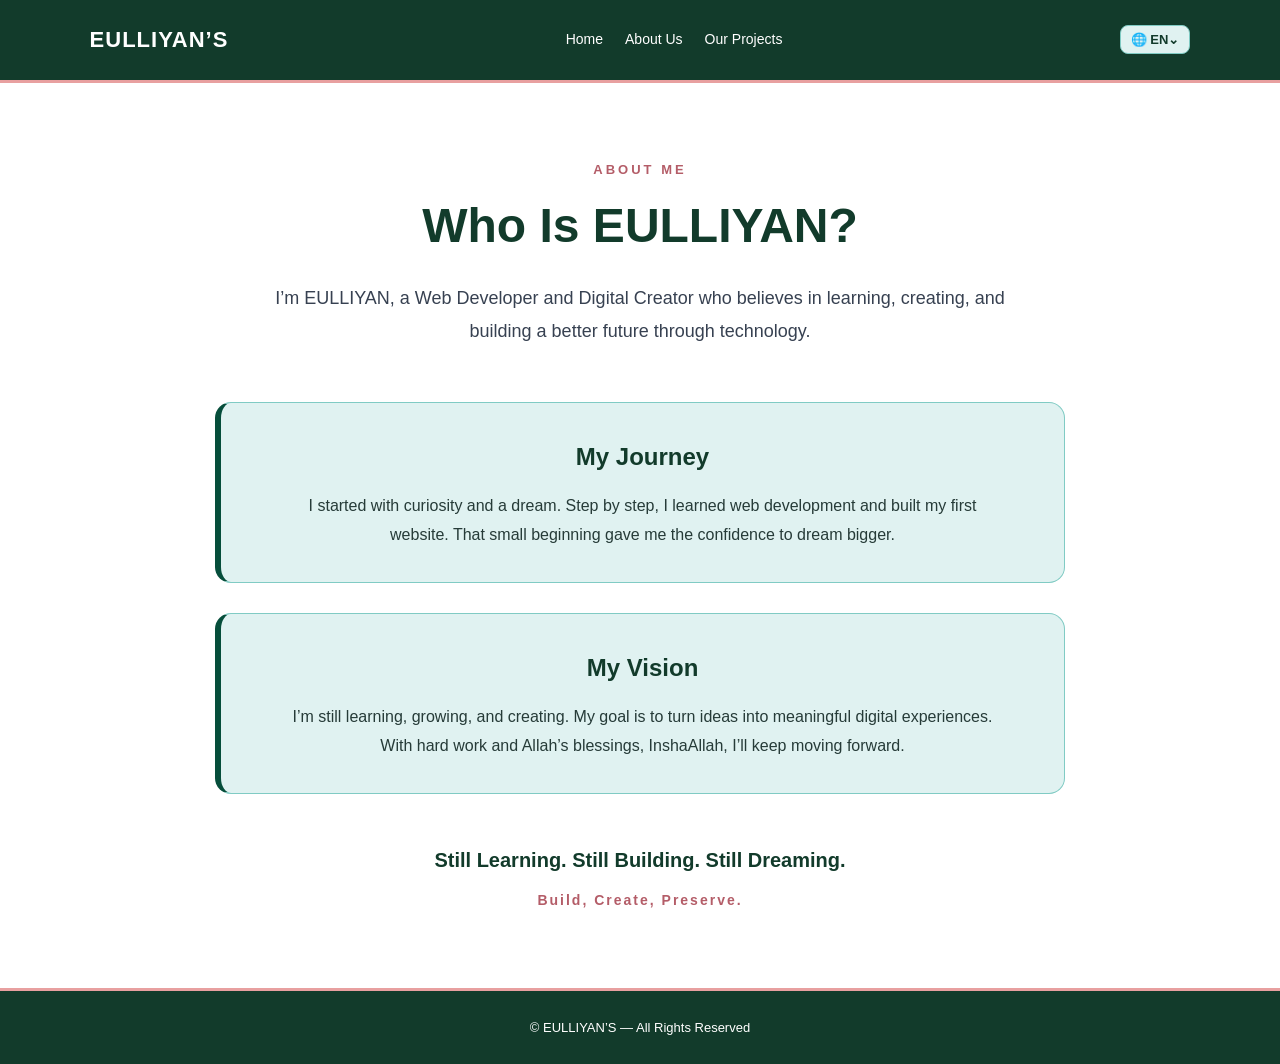
==== about.html @ 5c643a80 "Update About language selector Refactor language selector and update styling for buttons." ====
<!DOCTYPE html>
<html lang="en" dir="ltr">
<head>
  <meta charset="UTF-8">
  <meta name="viewport" content="width=device-width, initial-scale=1.0">
  <title>About Me | EULLIYAN</title>
  <meta name="description" content="Learn about EULLIYAN, a Web Developer and Digital Creator.">

<style>
  * {
    margin: 0;
    padding: 0;
    box-sizing: border-box;
  }

  body {
    font-family: Arial, sans-serif;
    background: #ffffff;
    color: #111827;
    line-height: 1.8;
  }

  header {
    width: 100%;
    padding: 20px 7%;
    display: flex;
    justify-content: space-between;
    align-items: center;
    flex-wrap: wrap;
    gap: 18px;
    background: #123b2b;
    border-bottom: 3px solid #e8a0a0;
  }

  .logo {
    color: #ffffff;
    font-size: 22px;
    font-weight: bold;
    text-decoration: none;
    letter-spacing: 1px;
  }

  nav {
    display: flex;
    align-items: center;
    gap: 22px;
    flex-wrap: wrap;
  }

  nav a {
    color: #ffffff;
    text-decoration: none;
    font-size: 14px;
    transition: color 0.2s;
  }

  nav a:hover {
    color: #f3aaaa;
  }

  /* Compact Language Selector */
  .languages {
    position: relative;
  }

  .language-toggle {
    background: #e0f2f1;
    color: #123b2b;
    border: 1px solid #80cbc4;
    padding: 6px 10px;
    border-radius: 8px;
    cursor: pointer;
    font-size: 13px;
    font-weight: bold;
  }

  .language-menu {
    display: none;
    position: absolute;
    top: 38px;
    right: 0;
    min-width: 115px;
    background: #ffffff;
    border: 1px solid #80cbc4;
    border-radius: 8px;
    overflow: hidden;
    box-shadow: 0 5px 15px rgba(0,0,0,.12);
    z-index: 20;
  }

  .language-menu.show {
    display: block;
  }

  .language-menu button {
    display: block;
    width: 100%;
    padding: 8px 12px;
    border: none;
    background: #ffffff;
    color: #123b2b;
    text-align: left;
    font-size: 13px;
    cursor: pointer;
  }

  .language-menu button:hover,
  .language-menu button.active {
    background: #e0f2f1;
    color: #064e3b;
    font-weight: bold;
  }

  main {
    max-width: 900px;
    margin: auto;
    padding: 75px 25px;
    text-align: center;
  }

  .eyebrow {
    color: #b45d68;
    font-size: 13px;
    font-weight: bold;
    letter-spacing: 3px;
    margin-bottom: 14px;
  }

  h1 {
    color: #123b2b;
    font-size: clamp(32px, 6vw, 48px);
    line-height: 1.3;
    margin-bottom: 25px;
  }

  .intro {
    max-width: 750px;
    margin: 0 auto 55px;
    color: #374151;
    font-size: 18px;
  }

  .section {
    margin-bottom: 30px;
    padding: 32px 28px;
    background: #e0f2f1;
    border: 1px solid #80cbc4;
    border-inline-start: 6px solid #064e3b;
    border-radius: 16px;
  }

  .section h2 {
    color: #123b2b;
    font-size: 24px;
    margin-bottom: 14px;
  }

  .section p {
    max-width: 700px;
    margin: auto;
    color: #263b38;
    font-size: 16px;
  }

  .motto {
    text-align: center;
    color: #123b2b;
    font-size: 20px;
    font-weight: bold;
    margin-top: 48px;
  }

  .tagline {
    text-align: center;
    color: #b45d68;
    margin-top: 10px;
    font-size: 14px;
    letter-spacing: 2px;
    font-weight: bold;
  }

  footer {
    text-align: center;
    padding: 25px 15px;
    background: #123b2b;
    border-top: 3px solid #e8a0a0;
    color: #ffffff;
    font-size: 13px;
  }

  html[dir="rtl"] .eyebrow {
    letter-spacing: 0;
  }

  @media (max-width: 600px) {
    header {
      justify-content: center;
      padding: 20px 5%;
    }

    nav {
      justify-content: center;
      gap: 15px;
    }

    main {
      padding: 55px 18px;
    }

    .intro {
      font-size: 16px;
      margin-bottom: 38px;
    }

    .section {
      padding: 25px 18px;
      margin-bottom: 22px;
    }

    .section h2 {
      font-size: 21px;
    }

    .section p {
      font-size: 15px;
    }

    .motto {
      font-size: 18px;
    }
  }
</style>
</head>

<body>

<header>
  <a href="index.html" class="logo">EULLIYAN’S</a>

  <nav>
    <a href="index.html" data-i18n="navigation.home">Home</a>
    <a href="about.html" data-i18n="navigation.about">About Us</a>
    <a href="projects.html" data-i18n="navigation.projects">Our Projects</a>
  </nav>

  <div class="languages">
    <button
      class="language-toggle"
      id="languageToggle"
      type="button"
      aria-expanded="false"
      aria-label="Select language">
      🌐 <span id="currentLanguage">EN</span>⌄
    </button>

    <div class="language-menu" id="languageMenu">
      <button type="button" data-language="en">English</button>
      <button type="button" data-language="bn">বাংলা</button>
      <button type="button" data-language="ar">العربية</button>
      <button type="button" data-language="hi">हिन्दी</button>
      <button type="button" data-language="ur">اردو</button>
    </div>
  </div>
</header>

<main>

  <p class="eyebrow" data-i18n="aboutPage.eyebrow">
    ABOUT ME
  </p>

  <h1 data-i18n="aboutPage.title">
    Who Is EULLIYAN?
  </h1>

  <p class="intro" data-i18n="aboutPage.intro">
    I’m EULLIYAN, a Web Developer and Digital Creator who believes in learning, creating, and building a better future through technology.
  </p>

  <section class="section">
    <h2 data-i18n="aboutPage.journeyTitle">My Journey</h2>
    <p data-i18n="aboutPage.journeyText">
      I started with curiosity and a dream. Step by step, I learned web development and built my first website. That small beginning gave me the confidence to dream bigger.
    </p>
  </section>

  <section class="section">
    <h2 data-i18n="aboutPage.visionTitle">My Vision</h2>
    <p data-i18n="aboutPage.visionText">
      I’m still learning, growing, and creating. My goal is to turn ideas into meaningful digital experiences. With hard work and Allah’s blessings, InshaAllah, I’ll keep moving forward.
    </p>
  </section>

  <p class="motto" data-i18n="aboutPage.motto">
    Still Learning. Still Building. Still Dreaming.
  </p>

  <p class="tagline" data-i18n="aboutPage.tagline">
    Build, Create, Preserve.
  </p>

</main>

<footer>
  © EULLIYAN’S — <span data-i18n="footer.copyright">All Rights Reserved</span>
</footer>

<!-- Language System -->
<script src="https://eulliyans.github.io/eulliyans-language-system/eulliyans-language.js"></script>

<!-- Language Dictionaries -->
<script src="https://eulliyans.github.io/eulliyans-language-system/languages/en.js"></script>
<script src="https://eulliyans.github.io/eulliyans-language-system/languages/bn.js"></script>
<script src="https://eulliyans.github.io/eulliyans-language-system/languages/ar.js"></script>
<script src="https://eulliyans.github.io/eulliyans-language-system/languages/hi.js"></script>
<script src="https://eulliyans.github.io/eulliyans-language-system/languages/ur.js"></script>

<script>
(function () {
  const engine = window.EULLIYANS_LANG;

  if (!engine) {
    console.error("EULLIYAN Language Engine failed to load.");
    return;
  }

  engine.init();

  const toggle = document.getElementById("languageToggle");
  const menu = document.getElementById("languageMenu");
  const currentLabel = document.getElementById("currentLanguage");
  const buttons = document.querySelectorAll("[data-language]");

  const codes = {
    en: "EN",
    bn: "BN",
    ar: "AR",
    hi: "HI",
    ur: "UR"
  };

  function updateLanguageSelector() {
    const current = engine.getLanguage();

    currentLabel.textContent = codes[current] || "EN";

    buttons.forEach(function (button) {
      const active = button.dataset.language === current;
      button.classList.toggle("active", active);
      button.setAttribute("aria-pressed", String(active));
    });
  }

  toggle.addEventListener("click", function () {
    const isOpen = menu.classList.toggle("show");
    toggle.setAttribute("aria-expanded", String(isOpen));
  });

  buttons.forEach(function (button) {
    button.addEventListener("click", function () {
      const language = button.dataset.language;

      if (engine.hasLanguage(language)) {
        engine.setLanguage(language);
        updateLanguageSelector();
      }

      menu.classList.remove("show");
      toggle.setAttribute("aria-expanded", "false");
    });
  });

  document.addEventListener("click", function (event) {
    if (!event.target.closest(".languages")) {
      menu.classList.remove("show");
      toggle.setAttribute("aria-expanded", "false");
    }
  });

  updateLanguageSelector();

  window.addEventListener(
    "eulliyans:languageChanged",
    updateLanguageSelector
  );
})();
</script>

</body>
</html>
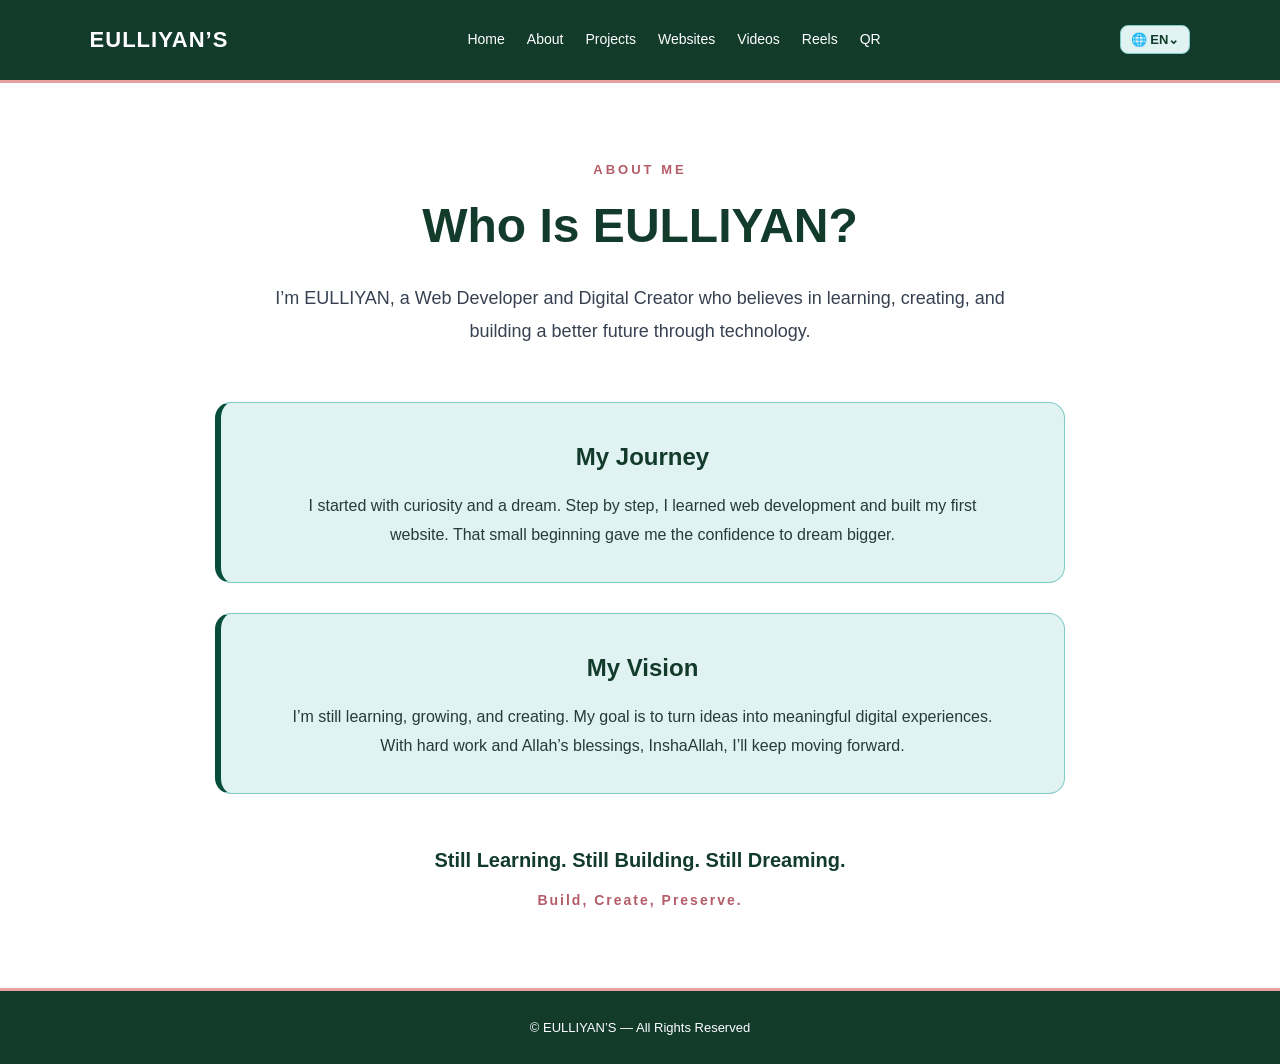
==== commit fe91fbdf: "Update about.html" ====
--- a/about.html
+++ b/about.html
@@ -239,9 +239,13 @@
   <a href="index.html" class="logo">EULLIYAN’S</a>
 
   <nav>
-    <a href="index.html" data-i18n="navigation.home">Home</a>
-    <a href="about.html" data-i18n="navigation.about">About Us</a>
-    <a href="projects.html" data-i18n="navigation.projects">Our Projects</a>
+   <a href="index.html">Home</a>
+<a href="about.html">About</a>
+<a href="projects.html">Projects</a>
+<a href="websites.html">Websites</a>
+<a href="videos.html">Videos</a>
+<a href="reels.html">Reels</a>
+<a href="qr.html">QR</a>
   </nav>
 
   <div class="languages">
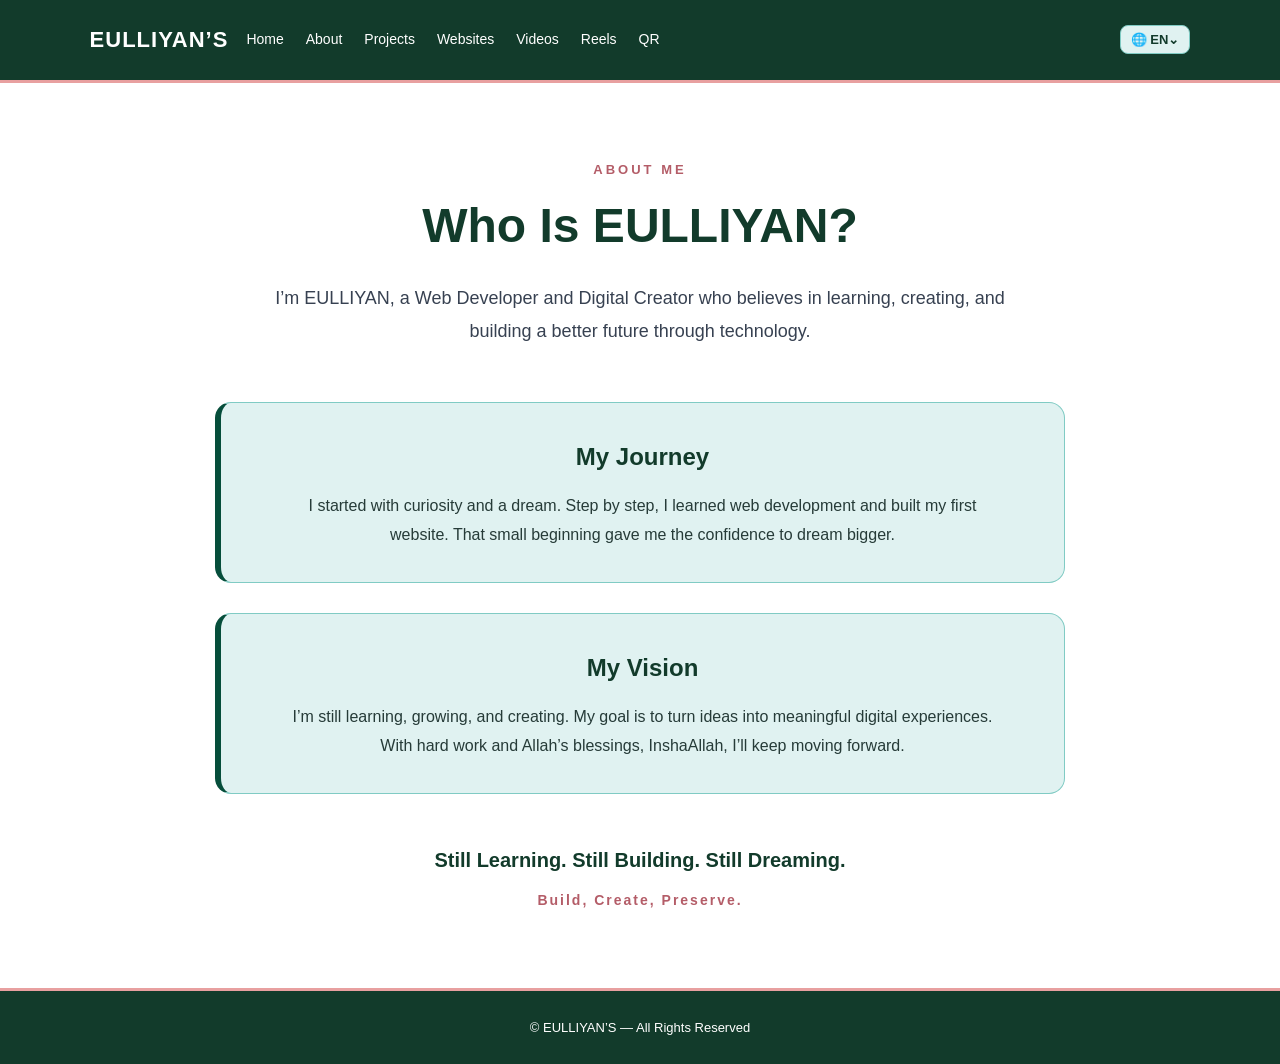
==== commit 6d90c04d: "Update about.html" ====
--- a/about.html
+++ b/about.html
@@ -7,230 +7,8 @@
   <title>About Me | EULLIYAN</title>
   <meta name="description" content="Learn about EULLIYAN, a Web Developer and Digital Creator.">
 
-<style>
-  * {
-    margin: 0;
-    padding: 0;
-    box-sizing: border-box;
-  }
-
-  body {
-    font-family: Arial, sans-serif;
-    background: #ffffff;
-    color: #111827;
-    line-height: 1.8;
-  }
-
-  header {
-    width: 100%;
-    padding: 20px 7%;
-    display: flex;
-    justify-content: space-between;
-    align-items: center;
-    flex-wrap: wrap;
-    gap: 18px;
-    background: #123b2b;
-    border-bottom: 3px solid #e8a0a0;
-  }
-
-  .logo {
-    color: #ffffff;
-    font-size: 22px;
-    font-weight: bold;
-    text-decoration: none;
-    letter-spacing: 1px;
-  }
-
-  nav {
-    display: flex;
-    align-items: center;
-    gap: 22px;
-    flex-wrap: wrap;
-  }
-
-  nav a {
-    color: #ffffff;
-    text-decoration: none;
-    font-size: 14px;
-    transition: color 0.2s;
-  }
-
-  nav a:hover {
-    color: #f3aaaa;
-  }
-
-  /* Compact Language Selector */
-  .languages {
-    position: relative;
-  }
-
-  .language-toggle {
-    background: #e0f2f1;
-    color: #123b2b;
-    border: 1px solid #80cbc4;
-    padding: 6px 10px;
-    border-radius: 8px;
-    cursor: pointer;
-    font-size: 13px;
-    font-weight: bold;
-  }
-
-  .language-menu {
-    display: none;
-    position: absolute;
-    top: 38px;
-    right: 0;
-    min-width: 115px;
-    background: #ffffff;
-    border: 1px solid #80cbc4;
-    border-radius: 8px;
-    overflow: hidden;
-    box-shadow: 0 5px 15px rgba(0,0,0,.12);
-    z-index: 20;
-  }
-
-  .language-menu.show {
-    display: block;
-  }
-
-  .language-menu button {
-    display: block;
-    width: 100%;
-    padding: 8px 12px;
-    border: none;
-    background: #ffffff;
-    color: #123b2b;
-    text-align: left;
-    font-size: 13px;
-    cursor: pointer;
-  }
-
-  .language-menu button:hover,
-  .language-menu button.active {
-    background: #e0f2f1;
-    color: #064e3b;
-    font-weight: bold;
-  }
-
-  main {
-    max-width: 900px;
-    margin: auto;
-    padding: 75px 25px;
-    text-align: center;
-  }
-
-  .eyebrow {
-    color: #b45d68;
-    font-size: 13px;
-    font-weight: bold;
-    letter-spacing: 3px;
-    margin-bottom: 14px;
-  }
-
-  h1 {
-    color: #123b2b;
-    font-size: clamp(32px, 6vw, 48px);
-    line-height: 1.3;
-    margin-bottom: 25px;
-  }
-
-  .intro {
-    max-width: 750px;
-    margin: 0 auto 55px;
-    color: #374151;
-    font-size: 18px;
-  }
-
-  .section {
-    margin-bottom: 30px;
-    padding: 32px 28px;
-    background: #e0f2f1;
-    border: 1px solid #80cbc4;
-    border-inline-start: 6px solid #064e3b;
-    border-radius: 16px;
-  }
-
-  .section h2 {
-    color: #123b2b;
-    font-size: 24px;
-    margin-bottom: 14px;
-  }
-
-  .section p {
-    max-width: 700px;
-    margin: auto;
-    color: #263b38;
-    font-size: 16px;
-  }
-
-  .motto {
-    text-align: center;
-    color: #123b2b;
-    font-size: 20px;
-    font-weight: bold;
-    margin-top: 48px;
-  }
-
-  .tagline {
-    text-align: center;
-    color: #b45d68;
-    margin-top: 10px;
-    font-size: 14px;
-    letter-spacing: 2px;
-    font-weight: bold;
-  }
-
-  footer {
-    text-align: center;
-    padding: 25px 15px;
-    background: #123b2b;
-    border-top: 3px solid #e8a0a0;
-    color: #ffffff;
-    font-size: 13px;
-  }
-
-  html[dir="rtl"] .eyebrow {
-    letter-spacing: 0;
-  }
-
-  @media (max-width: 600px) {
-    header {
-      justify-content: center;
-      padding: 20px 5%;
-    }
-
-    nav {
-      justify-content: center;
-      gap: 15px;
-    }
-
-    main {
-      padding: 55px 18px;
-    }
-
-    .intro {
-      font-size: 16px;
-      margin-bottom: 38px;
-    }
-
-    .section {
-      padding: 25px 18px;
-      margin-bottom: 22px;
-    }
-
-    .section h2 {
-      font-size: 21px;
-    }
-
-    .section p {
-      font-size: 15px;
-    }
-
-    .motto {
-      font-size: 18px;
-    }
-  }
-</style>
+<link rel="stylesheet" href="about.css">
+<link rel="stylesheet" href="common.css">
 </head>
 
 <body>
--- a/about.css
+++ b/about.css
@@ -0,0 +1,318 @@
+* {
+    margin: 0;
+    padding: 0;
+    box-sizing: border-box;
+  }
+
+  body {
+    font-family: Arial, sans-serif;
+    background: #ffffff;
+    color: #111827;
+    line-height: 1.8;
+  }
+
+  header {
+    width: 100%;
+    padding: 20px 7%;
+    display: flex;
+    justify-content: space-between;
+    align-items: center;
+    flex-wrap: wrap;
+    gap: 18px;
+    background: #123b2b;
+    border-bottom: 3px solid #e8a0a0;
+  }
+
+  .logo {
+    color: #ffffff;
+    font-size: 22px;
+    font-weight: bold;
+    text-decoration: none;
+    letter-spacing: 1px;
+  }
+
+  nav {
+    display: flex;
+    align-items: center;
+    gap: 22px;
+    flex-wrap: wrap;
+  }
+
+  nav a {
+    color: #ffffff;
+    text-decoration: none;
+    font-size: 14px;
+    transition: color 0.2s;
+  }
+
+  nav a:hover {
+    color: #f3aaaa;
+  }
+
+  /* Compact Language Selector */
+  .languages {
+    position: relative;
+  }
+
+  .language-toggle {
+    background: #e0f2f1;
+    color: #123b2b;
+    border: 1px solid #80cbc4;
+    padding: 6px 10px;
+    border-radius: 8px;
+    cursor: pointer;
+    font-size: 13px;
+    font-weight: bold;
+  }
+
+  .language-menu {
+    display: none;
+    position: absolute;
+    top: 38px;
+    right: 0;
+    min-width: 115px;
+    background: #ffffff;
+    border: 1px solid #80cbc4;
+    border-radius: 8px;
+    overflow: hidden;
+    box-shadow: 0 5px 15px rgba(0,0,0,.12);
+    z-index: 20;
+  }
+
+  .language-menu.show {
+    display: block;
+  }
+
+  .language-menu button {
+    display: block;
+    width: 100%;
+    padding: 8px 12px;
+    border: none;
+    background: #ffffff;
+    color: #123b2b;
+    text-align: left;
+    font-size: 13px;
+    cursor: pointer;
+  }
+
+  .language-menu button:hover,
+  .language-menu button.active {
+    background: #e0f2f1;
+    color: #064e3b;
+    font-weight: bold;
+  }
+
+  main {
+    max-width: 900px;
+    margin: auto;
+    padding: 75px 25px;
+    text-align: center;
+  }
+
+  .eyebrow {
+    color: #b45d68;
+    font-size: 13px;
+    font-weight: bold;
+    letter-spacing: 3px;
+    margin-bottom: 14px;
+  }
+
+  h1 {
+    color: #123b2b;
+    font-size: clamp(32px, 6vw, 48px);
+    line-height: 1.3;
+    margin-bottom: 25px;
+  }
+
+  .intro {
+    max-width: 750px;
+    margin: 0 auto 55px;
+    color: #374151;
+    font-size: 18px;
+  }
+
+  .section {
+    margin-bottom: 30px;
+    padding: 32px 28px;
+    background: #e0f2f1;
+    border: 1px solid #80cbc4;
+    border-inline-start: 6px solid #064e3b;
+    border-radius: 16px;
+  }
+
+  .section h2 {
+    color: #123b2b;
+    font-size: 24px;
+    margin-bottom: 14px;
+  }
+
+  .section p {
+    max-width: 700px;
+    margin: auto;
+    color: #263b38;
+    font-size: 16px;
+  }
+
+  .motto {
+    text-align: center;
+    color: #123b2b;
+    font-size: 20px;
+    font-weight: bold;
+    margin-top: 48px;
+  }
+
+  .tagline {
+    text-align: center;
+    color: #b45d68;
+    margin-top: 10px;
+    font-size: 14px;
+    letter-spacing: 2px;
+    font-weight: bold;
+  }
+
+  footer {
+    text-align: center;
+    padding: 25px 15px;
+    background: #123b2b;
+    border-top: 3px solid #e8a0a0;
+    color: #ffffff;
+    font-size: 13px;
+  }
+
+  html[dir="rtl"] .eyebrow {
+    letter-spacing: 0;
+  }
+
+  @media (max-width: 600px) {
+    header {
+      justify-content: center;
+      padding: 20px 5%;
+    }
+
+    nav {
+      justify-content: center;
+      gap: 15px;
+    }
+
+    main {
+      padding: 55px 18px;
+    }
+
+    .intro {
+      font-size: 16px;
+      margin-bottom: 38px;
+    }
+
+    .section {
+      padding: 25px 18px;
+      margin-bottom: 22px;
+    }
+
+    .section h2 {
+      font-size: 21px;
+    }
+
+    .section p {
+      font-size: 15px;
+    }
+
+    .motto {
+      font-size: 18px;
+    }
+  }
+  @media (max-width: 600px) {
+
+  header {
+    display: grid;
+    grid-template-columns: 1fr auto;
+    justify-content: initial;
+    align-items: center;
+    gap: 10px;
+    padding: 12px 10px;
+  }
+
+  .logo {
+    font-size: 17px;
+  }
+
+  nav {
+    grid-column: 1 / -1;
+    grid-row: 2;
+    display: flex;
+    justify-content: center;
+    align-items: center;
+    flex-wrap: nowrap;
+    gap: clamp(7px, 2.2vw, 13px);
+    width: 100%;
+  }
+
+  nav a {
+    font-size: clamp(10px, 2.8vw, 12px);
+    white-space: nowrap;
+  }
+
+  .languages {
+    grid-column: 2;
+    grid-row: 1;
+    justify-self: end;
+  }
+
+  .language-toggle {
+    padding: 5px 7px;
+    font-size: 11px;
+  }
+
+  main {
+    padding: 28px 14px;
+  }
+
+  .eyebrow {
+    font-size: 11px;
+    margin-bottom: 6px;
+  }
+
+  h1 {
+    font-size: 27px;
+    line-height: 1.2;
+    margin-bottom: 12px;
+  }
+
+  .intro {
+    font-size: 14px;
+    line-height: 1.5;
+    margin-bottom: 18px;
+  }
+
+  .section {
+    padding: 15px 13px;
+    margin-bottom: 13px;
+    border-radius: 11px;
+    border-inline-start-width: 4px;
+  }
+
+  .section h2 {
+    font-size: 18px;
+    margin-bottom: 6px;
+  }
+
+  .section p {
+    font-size: 13px;
+    line-height: 1.5;
+  }
+
+  .motto {
+    font-size: 15px;
+    margin-top: 20px;
+    line-height: 1.4;
+  }
+
+  .tagline {
+    font-size: 11px;
+    margin-top: 5px;
+  }
+
+  footer {
+    padding: 14px 10px;
+    font-size: 11px;
+  }
+}
--- a/common.css
+++ b/common.css
@@ -0,0 +1,222 @@
+
+/* ========================================
+   EULLIYAN'S PORTFOLIO
+   COMMON DESIGN SYSTEM
+======================================== */
+
+/* 1. GLOBAL */
+* {
+  margin: 0;
+  padding: 0;
+  box-sizing: border-box;
+}
+
+body {
+  font-family: Arial, sans-serif;
+  background: #ffffff;
+  color: #111827;
+  line-height: 1.8;
+}
+
+/* 2. HEADER */
+header {
+  width: 100%;
+  padding: 20px 7%;
+  display: flex;
+  justify-content: space-between;
+  align-items: center;
+  flex-wrap: wrap;
+  gap: 18px;
+  background: #123b2b;
+  border-bottom: 3px solid #e8a0a0;
+}
+
+/* 3. LOGO */
+.logo,
+.brand {
+  color: #ffffff;
+  font-size: 22px;
+  font-weight: bold;
+  text-decoration: none;
+  letter-spacing: 1px;
+}
+
+/* 4. NAVIGATION */
+nav,
+.main-nav {
+  display: flex;
+  align-items: center;
+  gap: 22px;
+  flex-wrap: wrap;
+}
+
+nav a,
+.main-nav a {
+  color: #ffffff;
+  text-decoration: none;
+  font-size: 14px;
+  transition: color 0.2s;
+}
+
+nav a:hover,
+.main-nav a:hover {
+  color: #f3aaaa;
+}
+
+/* ========================================
+   5. LANGUAGE POSITION CONTROL
+   EDIT THIS SECTION TO MOVE LANGUAGE
+======================================== */
+
+.languages,
+.language {
+  position: relative;
+  margin-left: auto;
+}
+
+/* LANGUAGE BUTTON */
+.language-toggle,
+.language-button,
+.language > button {
+  background: #e0f2f1;
+  color: #123b2b;
+  border: 1px solid #80cbc4;
+  padding: 6px 10px;
+  border-radius: 8px;
+  cursor: pointer;
+  font-size: 13px;
+  font-weight: bold;
+}
+
+/* LANGUAGE DROPDOWN */
+.language-menu {
+  display: none;
+  position: absolute;
+  top: 38px;
+  right: 0;
+  min-width: 115px;
+  background: #ffffff;
+  border: 1px solid #80cbc4;
+  border-radius: 8px;
+  overflow: hidden;
+  box-shadow: 0 5px 15px rgba(0,0,0,.12);
+  z-index: 100;
+}
+
+.language-menu.show {
+  display: block;
+}
+
+.language-menu button {
+  display: block;
+  width: 100%;
+  padding: 8px 12px;
+  border: none;
+  background: #ffffff;
+  color: #123b2b;
+  text-align: left;
+  font-size: 13px;
+  cursor: pointer;
+}
+
+.language-menu button:hover,
+.language-menu button.active {
+  background: #e0f2f1;
+  color: #064e3b;
+  font-weight: bold;
+}
+
+/* 6. COMMON PAGE TITLES */
+.eyebrow {
+  color: #b45d68;
+  font-size: 13px;
+  font-weight: bold;
+  letter-spacing: 3px;
+  margin-bottom: 14px;
+}
+
+h1 {
+  color: #123b2b;
+  font-size: clamp(32px, 6vw, 48px);
+  line-height: 1.3;
+  margin-bottom: 25px;
+}
+
+/* 7. COMMON FOOTER */
+footer {
+  text-align: center;
+  padding: 25px 15px;
+  background: #123b2b;
+  border-top: 3px solid #e8a0a0;
+  color: #ffffff;
+  font-size: 13px;
+}
+
+/* 8. RTL SUPPORT */
+html[dir="rtl"] .eyebrow {
+  letter-spacing: 0;
+}
+
+html[dir="rtl"] .language-menu {
+  right: auto;
+  left: 0;
+}
+
+/* ========================================
+   9. MOBILE DESIGN
+======================================== */
+
+@media (max-width: 600px) {
+
+  header {
+    display: grid;
+    grid-template-columns: 1fr auto;
+    justify-content: initial;
+    align-items: center;
+    gap: 10px;
+    padding: 12px 10px;
+  }
+
+  .logo,
+  .brand {
+    font-size: 17px;
+  }
+
+  nav,
+  .main-nav {
+    grid-column: 1 / -1;
+    grid-row: 2;
+    display: flex;
+    justify-content: center;
+    align-items: center;
+    flex-wrap: nowrap;
+    gap: clamp(7px, 2.2vw, 13px);
+    width: 100%;
+  }
+
+  nav a,
+  .main-nav a {
+    font-size: clamp(10px, 2.8vw, 12px);
+    white-space: nowrap;
+  }
+
+  .languages,
+  .language {
+    grid-column: 2;
+    grid-row: 1;
+    justify-self: end;
+    margin-left: 0;
+  }
+
+  .language-toggle,
+  .language-button,
+  .language > button {
+    padding: 5px 7px;
+    font-size: 11px;
+  }
+
+  footer {
+    padding: 14px 10px;
+    font-size: 11px;
+  }
+}
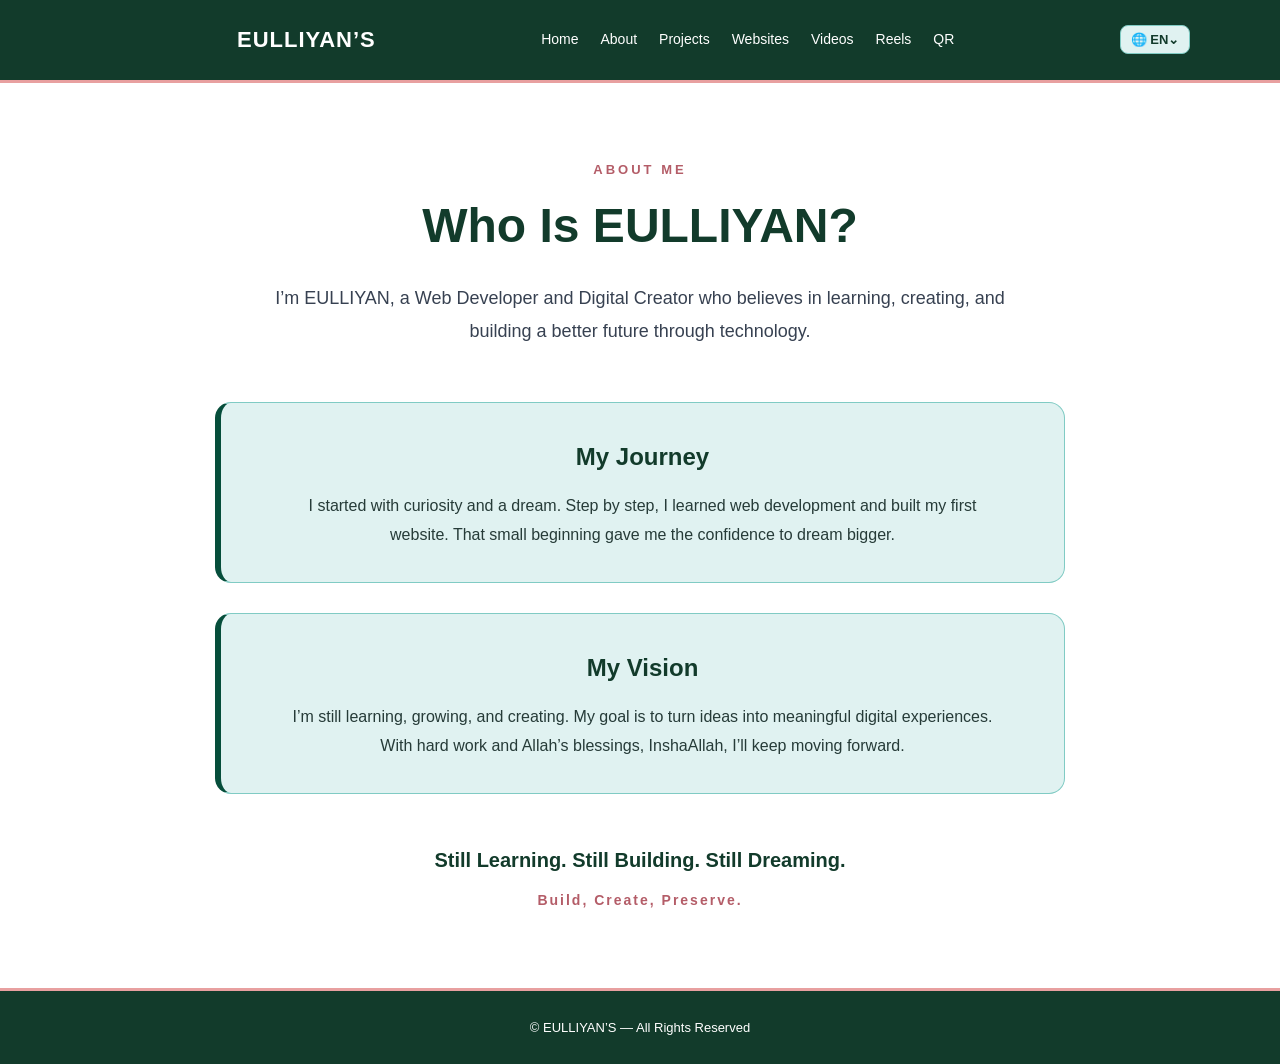
==== commit c6aa95f1: "Update about.html" ====
--- a/about.html
+++ b/about.html
@@ -11,7 +11,7 @@
 <link rel="stylesheet" href="common.css">
 </head>
 
-<body>
+<body class="about-page">
 
 <header>
   <a href="index.html" class="logo">EULLIYAN’S</a>
--- a/common.css
+++ b/common.css
@@ -23,7 +23,7 @@
   width: 100%;
   padding: 20px 7%;
   display: flex;
-  justify-content: space-between;
+  justify-content: center;
   align-items: center;
   flex-wrap: wrap;
   gap: 18px;
@@ -34,6 +34,7 @@
 /* 3. LOGO */
 .logo,
 .brand {
+   margin: 0 auto;
   color: #ffffff;
   font-size: 22px;
   font-weight: bold;
@@ -170,7 +171,7 @@
 
   header {
     display: grid;
-    grid-template-columns: 1fr auto;
+    grid-template-columns: 1fr auto 1fr;
     justify-content: initial;
     align-items: center;
     gap: 10px;
@@ -178,9 +179,12 @@
   }
 
   .logo,
-  .brand {
-    font-size: 17px;
-  }
+.brand {
+  grid-column: 2;
+   grid-row: 1;
+  justify-self: center;
+  font-size: 17px;
+}
 
   nav,
   .main-nav {
@@ -201,12 +205,12 @@
   }
 
   .languages,
-  .language {
-    grid-column: 2;
-    grid-row: 1;
-    justify-self: end;
-    margin-left: 0;
-  }
+.language {
+  grid-column: 3;
+  grid-row: 1;
+  justify-self: end;
+  margin-left: 0;
+}
 
   .language-toggle,
   .language-button,
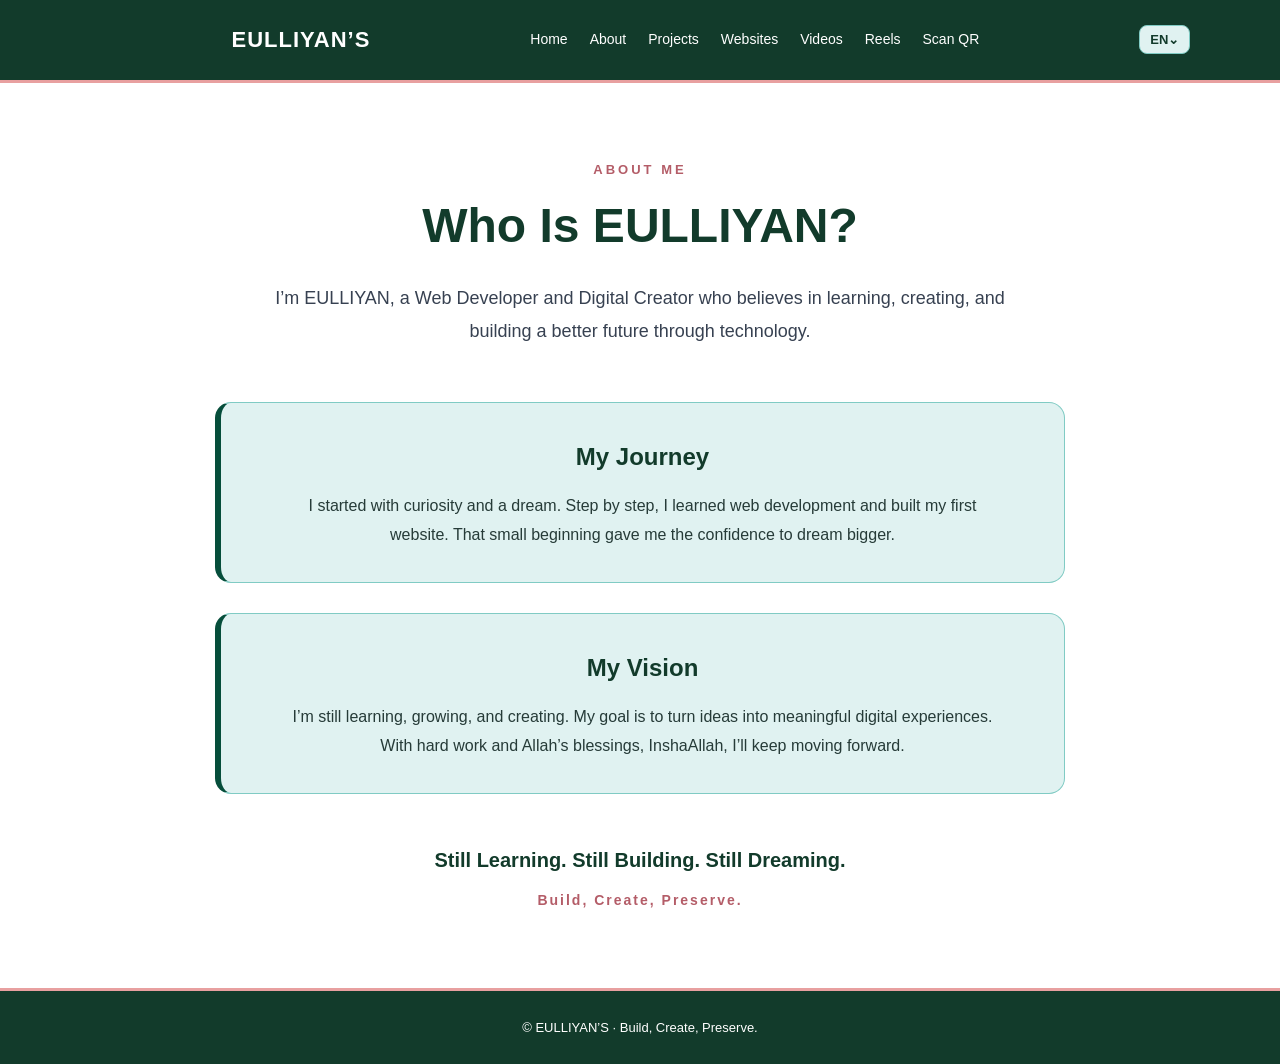
==== commit 448c6e94: "Update about.html" ====
--- a/about.html
+++ b/about.html
@@ -2,172 +2,52 @@
 <!DOCTYPE html>
 <html lang="en" dir="ltr">
 <head>
+  <!-- =====================================
+       01. PAGE INFORMATION
+       STATUS: ACTIVE
+  ====================================== -->
   <meta charset="UTF-8">
   <meta name="viewport" content="width=device-width, initial-scale=1.0">
+
   <title>About Me | EULLIYAN</title>
-  <meta name="description" content="Learn about EULLIYAN, a Web Developer and Digital Creator.">
 
-<link rel="stylesheet" href="about.css">
-<link rel="stylesheet" href="common.css">
+  <meta
+    name="description"
+    content="Learn about EULLIYAN, a Web Developer and Digital Creator."
+  >
+
+  <!-- =====================================
+       02. SHARED STYLES
+       STATUS: ACTIVE
+  ====================================== -->
+  <link rel="stylesheet" href="common.css">
 </head>
 
-<body class="about-page">
+<body>
 
-<header>
-  <a href="index.html" class="logo">EULLIYAN’S</a>
+  <!-- =====================================
+       03. SHARED PAGE ROOT
+       STATUS: ACTIVE
+  ====================================== -->
+  <div id="page-root"></div>
 
-  <nav>
-   <a href="index.html">Home</a>
-<a href="about.html">About</a>
-<a href="projects.html">Projects</a>
-<a href="websites.html">Websites</a>
-<a href="videos.html">Videos</a>
-<a href="reels.html">Reels</a>
-<a href="qr.html">QR</a>
-  </nav>
+  <!-- =====================================
+       04. CORE LANGUAGE ENGINE
+       STATUS: ACTIVE
+  ====================================== -->
+  <script src="https://eulliyans.github.io/eulliyans-language-system/eulliyans-language.js"></script>
 
-  <div class="languages">
-    <button
-      class="language-toggle"
-      id="languageToggle"
-      type="button"
-      aria-expanded="false"
-      aria-label="Select language">
-      🌐 <span id="currentLanguage">EN</span>⌄
-    </button>
+  <!-- =====================================
+       05. PORTFOLIO LANGUAGE DICTIONARY
+       STATUS: ACTIVE
+  ====================================== -->
+  <script src="languages/portfolio-dictionary.js"></script>
 
-    <div class="language-menu" id="languageMenu">
-      <button type="button" data-language="en">English</button>
-      <button type="button" data-language="bn">বাংলা</button>
-      <button type="button" data-language="ar">العربية</button>
-      <button type="button" data-language="hi">हिन्दी</button>
-      <button type="button" data-language="ur">اردو</button>
-    </div>
-  </div>
-</header>
-
-<main>
-
-  <p class="eyebrow" data-i18n="aboutPage.eyebrow">
-    ABOUT ME
-  </p>
-
-  <h1 data-i18n="aboutPage.title">
-    Who Is EULLIYAN?
-  </h1>
-
-  <p class="intro" data-i18n="aboutPage.intro">
-    I’m EULLIYAN, a Web Developer and Digital Creator who believes in learning, creating, and building a better future through technology.
-  </p>
-
-  <section class="section">
-    <h2 data-i18n="aboutPage.journeyTitle">My Journey</h2>
-    <p data-i18n="aboutPage.journeyText">
-      I started with curiosity and a dream. Step by step, I learned web development and built my first website. That small beginning gave me the confidence to dream bigger.
-    </p>
-  </section>
-
-  <section class="section">
-    <h2 data-i18n="aboutPage.visionTitle">My Vision</h2>
-    <p data-i18n="aboutPage.visionText">
-      I’m still learning, growing, and creating. My goal is to turn ideas into meaningful digital experiences. With hard work and Allah’s blessings, InshaAllah, I’ll keep moving forward.
-    </p>
-  </section>
-
-  <p class="motto" data-i18n="aboutPage.motto">
-    Still Learning. Still Building. Still Dreaming.
-  </p>
-
-  <p class="tagline" data-i18n="aboutPage.tagline">
-    Build, Create, Preserve.
-  </p>
-
-</main>
-
-<footer>
-  © EULLIYAN’S — <span data-i18n="footer.copyright">All Rights Reserved</span>
-</footer>
-
-<!-- Language System -->
-<script src="https://eulliyans.github.io/eulliyans-language-system/eulliyans-language.js"></script>
-
-<!-- Language Dictionaries -->
-<script src="https://eulliyans.github.io/eulliyans-language-system/languages/en.js"></script>
-<script src="https://eulliyans.github.io/eulliyans-language-system/languages/bn.js"></script>
-<script src="https://eulliyans.github.io/eulliyans-language-system/languages/ar.js"></script>
-<script src="https://eulliyans.github.io/eulliyans-language-system/languages/hi.js"></script>
-<script src="https://eulliyans.github.io/eulliyans-language-system/languages/ur.js"></script>
-
-<script>
-(function () {
-  const engine = window.EULLIYANS_LANG;
-
-  if (!engine) {
-    console.error("EULLIYAN Language Engine failed to load.");
-    return;
-  }
-
-  engine.init();
-
-  const toggle = document.getElementById("languageToggle");
-  const menu = document.getElementById("languageMenu");
-  const currentLabel = document.getElementById("currentLanguage");
-  const buttons = document.querySelectorAll("[data-language]");
-
-  const codes = {
-    en: "EN",
-    bn: "BN",
-    ar: "AR",
-    hi: "HI",
-    ur: "UR"
-  };
-
-  function updateLanguageSelector() {
-    const current = engine.getLanguage();
-
-    currentLabel.textContent = codes[current] || "EN";
-
-    buttons.forEach(function (button) {
-      const active = button.dataset.language === current;
-      button.classList.toggle("active", active);
-      button.setAttribute("aria-pressed", String(active));
-    });
-  }
-
-  toggle.addEventListener("click", function () {
-    const isOpen = menu.classList.toggle("show");
-    toggle.setAttribute("aria-expanded", String(isOpen));
-  });
-
-  buttons.forEach(function (button) {
-    button.addEventListener("click", function () {
-      const language = button.dataset.language;
-
-      if (engine.hasLanguage(language)) {
-        engine.setLanguage(language);
-        updateLanguageSelector();
-      }
-
-      menu.classList.remove("show");
-      toggle.setAttribute("aria-expanded", "false");
-    });
-  });
-
-  document.addEventListener("click", function (event) {
-    if (!event.target.closest(".languages")) {
-      menu.classList.remove("show");
-      toggle.setAttribute("aria-expanded", "false");
-    }
-  });
-
-  updateLanguageSelector();
-
-  window.addEventListener(
-    "eulliyans:languageChanged",
-    updateLanguageSelector
-  );
-})();
-</script>
+  <!-- =====================================
+       06. SHARED PAGE SYSTEM
+       STATUS: ACTIVE
+  ====================================== -->
+  <script src="page-system.js"></script>
 
 </body>
 </html>
--- a/common.css
+++ b/common.css
@@ -168,7 +168,10 @@
 ======================================== */
 
 @media (max-width: 600px) {
-
+  .about-page header,
+  .projects-page header {
+    direction: ltr;
+  }
   header {
     display: grid;
     grid-template-columns: 1fr auto 1fr;
@@ -208,7 +211,7 @@
 .language {
   grid-column: 3;
   grid-row: 1;
-  justify-self: end;
+  justify-self: right;
   margin-left: 0;
 }
 
@@ -224,3 +227,970 @@
     font-size: 11px;
   }
 }
+
+/* ========================================
+   10. ABOUT PAGE DESIGN
+======================================== */
+
+.about-page main {
+  max-width: 900px;
+  margin: auto;
+  padding: 75px 25px;
+  text-align: center;
+}
+
+.about-page .intro {
+  max-width: 750px;
+  margin: 0 auto 55px;
+  color: #374151;
+  font-size: 18px;
+}
+
+.about-page .section {
+  margin-bottom: 30px;
+  padding: 32px 28px;
+  background: #e0f2f1;
+  border: 1px solid #80cbc4;
+  border-inline-start: 6px solid #064e3b;
+  border-radius: 16px;
+}
+
+.about-page .section h2 {
+  color: #123b2b;
+  font-size: 24px;
+  margin-bottom: 14px;
+}
+
+.about-page .section p {
+  max-width: 700px;
+  margin: auto;
+  color: #263b38;
+  font-size: 16px;
+}
+
+.about-page .motto {
+  text-align: center;
+  color: #123b2b;
+  font-size: 20px;
+  font-weight: bold;
+  margin-top: 48px;
+}
+
+.about-page .tagline {
+  text-align: center;
+  color: #b45d68;
+  margin-top: 10px;
+  font-size: 14px;
+  letter-spacing: 2px;
+  font-weight: bold;
+}
+
+/* ABOUT PAGE MOBILE */
+@media (max-width: 600px) {
+  .about-page main {
+    padding: 28px 14px;
+  }
+
+  .about-page .intro {
+    font-size: 14px;
+    line-height: 1.5;
+    margin-bottom: 18px;
+  }
+
+  .about-page .section {
+    padding: 15px 13px;
+    margin-bottom: 13px;
+    border-radius: 11px;
+    border-inline-start-width: 4px;
+  }
+
+  .about-page .section h2 {
+    font-size: 18px;
+    margin-bottom: 6px;
+  }
+
+  .about-page .section p {
+    font-size: 13px;
+    line-height: 1.5;
+  }
+
+  .about-page .motto {
+    font-size: 15px;
+    margin-top: 20px;
+    line-height: 1.4;
+  }
+
+  .about-page .tagline {
+    font-size: 11px;
+    margin-top: 5px;
+  }
+}
+
+
+/* PROJECTS CONTENT */
+
+.projects-page main {
+  flex: 1;
+  width: 100%;
+  max-width: 1100px;
+  margin: 0 auto;
+  padding: 38px 22px 45px;
+}
+
+.projects-page .heading {
+  display: block;
+  width: 100%;
+  text-align: center;
+  margin-bottom: 27px;
+}
+
+.projects-page .heading small {
+  display: block;
+  color: #b45d68;
+  font-weight: bold;
+  letter-spacing: 2px;
+  font-size: 12px;
+}
+
+.projects-page .heading h1 {
+  color: #123b2b;
+  font-size: 30px;
+  line-height: 1.3;
+  margin: 5px 0;
+}
+
+.projects-page .heading p {
+  color: #374151;
+  font-size: 14px;
+}
+
+.projects-page .projects-grid {
+  display: grid;
+  width: 100%;
+  grid-template-columns: repeat(2, minmax(0, 1fr));
+  gap: 16px;
+}
+
+.projects-page .project-box {
+  display: block;
+  width: 100%;
+  min-width: 0;
+  padding: 18px;
+  background: #e0f2f1;
+  border: 2px solid #80cbc4;
+  border-inline-start: 7px solid #064e3b;
+  border-radius: 12px;
+  overflow-wrap: anywhere;
+  transition: transform .2s, box-shadow .2s;
+}
+
+.projects-page .project-box:hover {
+  transform: translateY(-2px);
+  box-shadow: 0 5px 13px rgba(18,59,43,.12);
+}
+
+.projects-page .project-number {
+  display: block;
+  color: #b45d68;
+  font-size: 11px;
+  font-weight: bold;
+  letter-spacing: 1px;
+}
+
+.projects-page .project-box h2 {
+  color: #123b2b;
+  font-size: 17px;
+  line-height: 1.4;
+  margin: 6px 0;
+  overflow-wrap: anywhere;
+}
+
+.projects-page .project-box p {
+  color: #374151;
+  font-size: 13px;
+  line-height: 1.6;
+  overflow-wrap: anywhere;
+}
+
+/* PROJECTS FOOTER */
+
+.projects-page footer {
+  width: 100%;
+  background: #123b2b;
+  color: #ffffff;
+  text-align: center;
+  padding: 16px;
+  font-size: 13px;
+  border-top: 4px solid #e8a0a0;
+}
+
+/* PROJECTS MOBILE */
+
+@media (max-width: 600px) {
+
+  .projects-page main {
+    padding: 25px 13px 28px;
+  }
+
+  .projects-page .heading {
+    margin-bottom: 17px;
+  }
+
+  .projects-page .heading small {
+    font-size: 10px;
+    letter-spacing: 1.5px;
+  }
+
+  .projects-page .heading h1 {
+    font-size: 25px;
+    margin: 4px 0;
+  }
+
+  .projects-page .heading p {
+    font-size: 12px;
+  }
+
+  .projects-page .projects-grid {
+    grid-template-columns: repeat(2, minmax(0, 1fr));
+    gap: 10px;
+  }
+
+  .projects-page .project-box {
+    padding: 12px 10px;
+    border-width: 1px;
+    border-inline-start: 4px solid #064e3b;
+    border-radius: 10px;
+  }
+
+  .projects-page .project-number {
+    font-size: 9px;
+    letter-spacing: .5px;
+  }
+
+  .projects-page .project-box h2 {
+    font-size: 13px;
+    line-height: 1.35;
+    margin: 5px 0;
+  }
+
+  .projects-page .project-box p {
+    font-size: 11px;
+    line-height: 1.45;
+  }
+
+  .projects-page footer {
+    padding: 12px 8px;
+    font-size: 11px;
+  }
+}
+
+/* ========================================
+   11. WEBSITES PAGE DESIGN
+======================================== */
+
+/* PAGE */
+
+body.websites-page {
+  min-height: 100vh;
+  display: flex;
+  flex-direction: column;
+  font-family: Arial, sans-serif;
+  background: #f7faf9;
+  color: #111827;
+  line-height: normal;
+}
+
+/* HEADER */
+
+.websites-page header {
+  width: 100%;
+  padding: 20px 7%;
+  display: flex;
+  flex-direction: row;
+  justify-content: space-between;
+  align-items: center;
+  flex-wrap: wrap;
+  gap: 18px;
+  background: #123b2b;
+  border-bottom: 3px solid #e8a0a0;
+  direction: ltr !important;
+}
+
+.websites-page header .logo {
+  width: auto;
+  margin: 0;
+  color: #ffffff;
+  font-size: 22px;
+  font-weight: bold;
+  letter-spacing: 1px;
+  text-align: left;
+  text-decoration: none;
+}
+
+.websites-page header nav {
+  width: auto;
+  display: flex;
+  align-items: center;
+  justify-content: center;
+  gap: 22px;
+  flex-wrap: wrap;
+}
+
+.websites-page header nav a {
+  color: #ffffff;
+  text-decoration: none;
+  font-size: 14px;
+  white-space: nowrap;
+}
+
+.websites-page header nav a:hover {
+  color: #f3aaaa;
+}
+
+/* LANGUAGE */
+
+.websites-page header  .language {
+  position: relative;
+  margin-left: 0;
+  flex-shrink: 0;
+}
+
+.websites-page header  .language > button {
+  background: transparent;
+  border: 1px solid #80aaa0;
+  color: #fff;
+  padding: 6px 9px;
+  border-radius: 6px;
+  cursor: pointer;
+  font-size: 12px;
+  font-weight: normal;
+}
+
+.websites-page header  .language-menu {
+  display: none;
+  position: absolute;
+  top: calc(100% + 6px);
+  right: 0;
+  left: auto;
+  min-width: 120px;
+  background: #fff;
+  border: 1px solid #80aaa0;
+  border-radius: 7px;
+  overflow: hidden;
+  z-index: 9999;
+  box-shadow: 0 5px 15px #0002;
+}
+
+.websites-page header  .language-menu.show {
+  display: block;
+}
+
+.websites-page header  .language-menu button {
+  display: block;
+  width: 100%;
+  color: #111827;
+  border: none;
+  border-radius: 0;
+  background: #fff;
+  text-align: left;
+  padding: 9px 11px;
+  font-size: 13px;
+  cursor: pointer;
+}
+
+.websites-page header  .language-menu button:hover {
+  background: #e0f2f1;
+}
+
+/* MAIN */
+
+.websites-page main {
+  flex: 1;
+  width: 100%;
+  max-width: 900px;
+  margin: auto;
+  padding: 30px 18px 38px;
+}
+
+.websites-page .page-heading {
+  text-align: center;
+  margin-bottom: 25px;
+}
+
+.websites-page .page-heading h1 {
+  color: #123b2b;
+  font-size: 26px;
+  line-height: 1.3;
+  margin: 0 0 6px;
+}
+
+.websites-page .page-heading p {
+  color: #4b5563;
+  font-size: 13px;
+}
+
+/* WEBSITE GRID */
+
+.websites-page .website-grid {
+  display: grid;
+  max-width: 680px;
+  margin: 0 auto;
+  grid-template-columns: repeat(2, minmax(0, 1fr));
+  gap: 13px;
+}
+
+/* WEBSITE CARDS */
+
+.websites-page .website-card {
+  width: 100%;
+  max-width: 100%;
+  display: grid;
+  grid-template-columns: 105px minmax(0, 1fr);
+  align-items: stretch;
+  background: #fff;
+  border: 1.5px solid #80aaa0;
+  border-radius: 10px;
+  overflow: hidden;
+  box-shadow: 0 3px 10px #123b2b0d;
+  transition: transform .2s, box-shadow .2s;
+}
+
+.websites-page .website-card:hover {
+  transform: translateY(-3px);
+  box-shadow: 0 6px 15px #123b2b18;
+}
+
+/* PREVIEW */
+
+.websites-page .preview {
+  min-height: 128px;
+  height: 100%;
+  padding: 9px;
+  display: flex;
+  align-items: center;
+  justify-content: center;
+  overflow: hidden;
+}
+
+.websites-page .preview-prayer {
+  background: linear-gradient(145deg, #123b2b, #08745a);
+}
+
+.websites-page .preview-cafeteria {
+  background: linear-gradient(145deg, #713b25, #d28b48);
+}
+
+.websites-page .preview-bufia {
+  background: linear-gradient(145deg, #163d62, #278b9b);
+}
+
+.websites-page .preview-finance {
+  background: linear-gradient(145deg, #263b55, #507b75);
+}
+
+.websites-page .preview-window {
+  width: 100%;
+  height: 72px;
+  background: #ffffffed;
+  border-radius: 6px;
+  padding: 7px;
+  box-shadow: 0 3px 9px #0003;
+}
+
+.websites-page .preview-dots {
+  display: flex;
+  gap: 4px;
+  margin-bottom: 6px;
+}
+
+.websites-page .preview-dots span {
+  width: 5px;
+  height: 5px;
+  border-radius: 50%;
+  background: #b0b8b5;
+}
+
+.websites-page .preview-lines {
+  display: flex;
+  flex-direction: column;
+  gap: 4px;
+}
+
+.websites-page .preview-lines span {
+  height: 4px;
+  border-radius: 4px;
+  background: #dce8e4;
+}
+
+.websites-page .preview-lines span:nth-child(1) {
+  width: 65%;
+  height: 7px;
+  background: #80b9a8;
+}
+
+.websites-page .preview-lines span:nth-child(2) {
+  width: 90%;
+}
+
+.websites-page .preview-lines span:nth-child(3) {
+  width: 75%;
+}
+
+.websites-page .preview-blocks {
+  display: flex;
+  gap: 3px;
+  margin-top: 6px;
+}
+
+.websites-page .preview-blocks span {
+  flex: 1;
+  height: 11px;
+  border-radius: 3px;
+  background: #c4ded5;
+}
+
+.websites-page .preview-cafeteria .preview-lines span:nth-child(1) {
+  background: #e2ad71;
+}
+
+.websites-page .preview-cafeteria .preview-blocks span {
+  background: #f1d2ad;
+}
+
+.websites-page .preview-bufia .preview-lines span:nth-child(1) {
+  background: #75b9c2;
+}
+
+.websites-page .preview-bufia .preview-blocks span {
+  background: #b8dfe2;
+}
+
+.websites-page .preview-finance .preview-lines span:nth-child(1) {
+  background: #8db8a8;
+}
+
+.websites-page .preview-finance .preview-blocks span {
+  background: #c5dcd2;
+}
+
+/* CARD CONTENT */
+
+.websites-page .card-content {
+  padding: 11px 10px;
+  display: flex;
+  flex-direction: column;
+  justify-content: center;
+  align-items: flex-start;
+}
+
+.websites-page .card-content h2 {
+  color: #123b2b;
+  font-size: 12px;
+  line-height: 1.35;
+  margin: 0 0 5px;
+}
+
+.websites-page .card-content p {
+  color: #4b5563;
+  font-size: 10px;
+  line-height: 1.45;
+  margin: 0 0 7px;
+}
+
+.websites-page .visit-link {
+  display: inline-block;
+  color: #b45d68;
+  font-size: 10px;
+  font-weight: bold;
+  text-decoration: none;
+  border-bottom: 1px solid #b45d68;
+  padding-bottom: 2px;
+}
+
+.websites-page .visit-link:hover {
+  color: #064e3b;
+  border-color: #064e3b;
+}
+
+/* FOOTER */
+
+.websites-page footer {
+  width: 100%;
+  background: #123b2b;
+  color: #fff;
+  text-align: center;
+  padding: 12px;
+  font-size: 12px;
+  border-top: 3px solid #b45d68;
+}
+
+/* MOBILE */
+
+@media (max-width: 650px) {
+
+  .websites-page header {
+  padding: 12px 10px;
+}
+
+  .websites-page header nav {
+  gap: clamp(7px, 2.2vw, 13px);
+}
+
+.websites-page header nav a {
+  font-size: clamp(10px, 2.8vw, 12px);
+}
+
+  .websites-page main {
+    padding: 25px 12px 32px;
+  }
+
+  .websites-page .page-heading h1 {
+    font-size: 23px;
+  }
+
+  .websites-page .website-grid {
+    max-width: 430px;
+    grid-template-columns: repeat(2, minmax(0, 1fr));
+    gap: 10px;
+  }
+
+  .websites-page .website-card {
+    grid-template-columns: 1fr;
+    grid-template-rows: 85px auto;
+    border-radius: 9px;
+  }
+
+  .websites-page .preview {
+    min-height: 85px;
+    height: 85px;
+    padding: 7px;
+  }
+
+  .websites-page .preview-window {
+    width: 85%;
+    height: 67px;
+    padding: 6px;
+  }
+
+  .websites-page .preview-dots {
+    margin-bottom: 5px;
+  }
+
+  .websites-page .preview-blocks {
+    margin-top: 5px;
+  }
+
+  .websites-page .preview-blocks span {
+    height: 9px;
+  }
+
+  .websites-page .card-content {
+    padding: 9px 9px 11px;
+  }
+
+  .websites-page .card-content h2 {
+    font-size: 11px;
+    margin-bottom: 4px;
+  }
+
+  .websites-page .card-content p {
+    font-size: 10px;
+    line-height: 1.4;
+    margin-bottom: 7px;
+  }
+
+  .websites-page .visit-link {
+    font-size: 10px;
+  }
+.websites-page header {
+  display: grid;
+  grid-template-columns: 1fr auto 1fr;
+  justify-content: initial;
+  align-items: center;
+  gap: 10px;
+}
+
+.websites-page header .logo {
+  font-size: 17px;
+   grid-column: 2;
+  grid-row: 1;
+  justify-self: center;
+}
+
+.websites-page header nav {
+  grid-column: 1 / -1;
+  grid-row: 2;
+  width: 100%;
+  justify-content: center;
+  flex-wrap: nowrap;
+}
+
+.websites-page header > .language {
+  grid-column: 3;
+  grid-row: 1;
+  justify-self: end;
+  margin-left: 0;
+}
+}
+
+/* ========================================
+   12. VIDEOS & REELS PAGE FOUNDATION
+======================================== */
+
+body.videos-page,
+body.reels-page {
+  min-height: 100vh;
+  display: flex;
+  flex-direction: column;
+  background: #f7faf9;
+  color: #111827;
+  line-height: normal;
+}
+
+/* MAIN CONTENT */
+
+.videos-page main,
+.reels-page main {
+  flex: 1;
+  width: 100%;
+  max-width: 900px;
+  margin: 0 auto;
+  padding: 55px 22px 65px;
+  text-align: center;
+}
+
+/* PAGE HEADING */
+
+.videos-page .page-heading,
+.reels-page .page-heading {
+  margin-bottom: 30px;
+}
+
+.videos-page .page-heading h1,
+.reels-page .page-heading h1 {
+  margin: 0 0 8px;
+  color: #123b2b;
+  font-size: 30px;
+  line-height: 1.3;
+}
+
+.videos-page .page-heading p,
+.reels-page .page-heading p {
+  color: #4b5563;
+  font-size: 14px;
+}
+
+/* FUTURE CONTENT AREA */
+
+.videos-page .content-placeholder,
+.reels-page .content-placeholder {
+  width: 100%;
+  min-height: 260px;
+  display: flex;
+  flex-direction: column;
+  justify-content: center;
+  align-items: center;
+  gap: 12px;
+  padding: 35px 20px;
+  background: #ffffff;
+  border: 1.5px dashed #80aaa0;
+  border-radius: 14px;
+  color: #123b2b;
+}
+
+.videos-page .content-placeholder .placeholder-icon,
+.reels-page .content-placeholder .placeholder-icon {
+  font-size: 38px;
+  line-height: 1;
+}
+
+.videos-page .content-placeholder h2,
+.reels-page .content-placeholder h2 {
+  font-size: 19px;
+  line-height: 1.4;
+}
+
+.videos-page .content-placeholder p,
+.reels-page .content-placeholder p {
+  max-width: 520px;
+  color: #6b7280;
+  font-size: 13px;
+  line-height: 1.6;
+}
+
+/* FOOTER */
+
+.videos-page footer,
+.reels-page footer {
+  width: 100%;
+  padding: 16px;
+  background: #123b2b;
+  border-top: 3px solid #e8a0a0;
+  color: #ffffff;
+  text-align: center;
+  font-size: 12px;
+}
+
+/* MOBILE */
+
+@media (max-width: 600px) {
+  .videos-page main,
+  .reels-page main {
+    padding: 30px 14px 38px;
+  }
+
+  .videos-page .page-heading,
+  .reels-page .page-heading {
+    margin-bottom: 20px;
+  }
+
+  .videos-page .page-heading h1,
+  .reels-page .page-heading h1 {
+    font-size: 25px;
+  }
+
+  .videos-page .page-heading p,
+  .reels-page .page-heading p {
+    font-size: 12px;
+  }
+
+  .videos-page .content-placeholder,
+  .reels-page .content-placeholder {
+    min-height: 210px;
+    padding: 25px 14px;
+    border-radius: 11px;
+  }
+
+  .videos-page .content-placeholder h2,
+  .reels-page .content-placeholder h2 {
+    font-size: 16px;
+  }
+
+  .videos-page .content-placeholder p,
+  .reels-page .content-placeholder p {
+    font-size: 11px;
+  }
+
+  .videos-page footer,
+  .reels-page footer {
+    padding: 12px 8px;
+    font-size: 11px;
+  }
+}
+
+/* ========================================
+   13. QR CODE PAGE DESIGN
+======================================== */
+
+.qr-page {
+  min-height: 100vh;
+  display: flex;
+  flex-direction: column;
+  background: #f7faf9;
+}
+
+.qr-page main {
+  flex: 1;
+  width: 100%;
+  max-width: 700px;
+  margin: auto;
+  padding: 42px 18px;
+  text-align: center;
+}
+
+.qr-page h1 {
+  color: #123b2b;
+  font-size: 27px;
+  line-height: 1.3;
+  margin-bottom: 9px;
+}
+
+.qr-page .subtitle {
+  color: #4b5563;
+  font-size: 14px;
+  line-height: 1.6;
+  margin-bottom: 27px;
+}
+
+.qr-page .qr-card {
+  width: 100%;
+  max-width: 320px;
+  margin: auto;
+  padding: 18px 15px;
+  background: #ffffff;
+  border: 1.5px solid #80aaa0;
+  border-radius: 10px;
+  box-shadow: 0 3px 10px #123b2b0d;
+}
+
+.qr-page .qr-frame {
+  width: 190px;
+  height: 190px;
+  max-width: 100%;
+  margin: 0 auto 15px;
+  padding: 8px;
+  display: flex;
+  align-items: center;
+  justify-content: center;
+  border: 1px solid #d5e7e1;
+  border-radius: 8px;
+  background: #ffffff;
+}
+
+.qr-page #qrcode img,
+.qr-page #qrcode canvas {
+  width: 170px !important;
+  height: 170px !important;
+  max-width: 100%;
+}
+
+.qr-page .qr-card h2 {
+  color: #123b2b;
+  font-size: 17px;
+  margin-bottom: 7px;
+}
+
+.qr-page .qr-card p {
+  color: #4b5563;
+  font-size: 12px;
+  line-height: 1.5;
+  margin-bottom: 17px;
+}
+
+.qr-page .download-btn {
+  display: inline-block;
+  background: #123b2b;
+  color: #ffffff;
+  border: none;
+  border-radius: 7px;
+  padding: 10px 18px;
+  font-size: 13px;
+  font-weight: bold;
+  cursor: pointer;
+}
+
+.qr-page .download-btn:hover {
+  background: #064e3b;
+}
+
+.qr-page .status {
+  color: #4b5563;
+  font-size: 12px;
+  margin-top: 12px;
+}
+
+/* QR MOBILE DESIGN */
+
+@media (max-width: 600px) {
+  .qr-page main {
+    padding: 35px 15px;
+  }
+
+  .qr-page h1 {
+    font-size: 24px;
+  }
+
+  .qr-page .qr-card {
+    max-width: 330px;
+  }
+}
